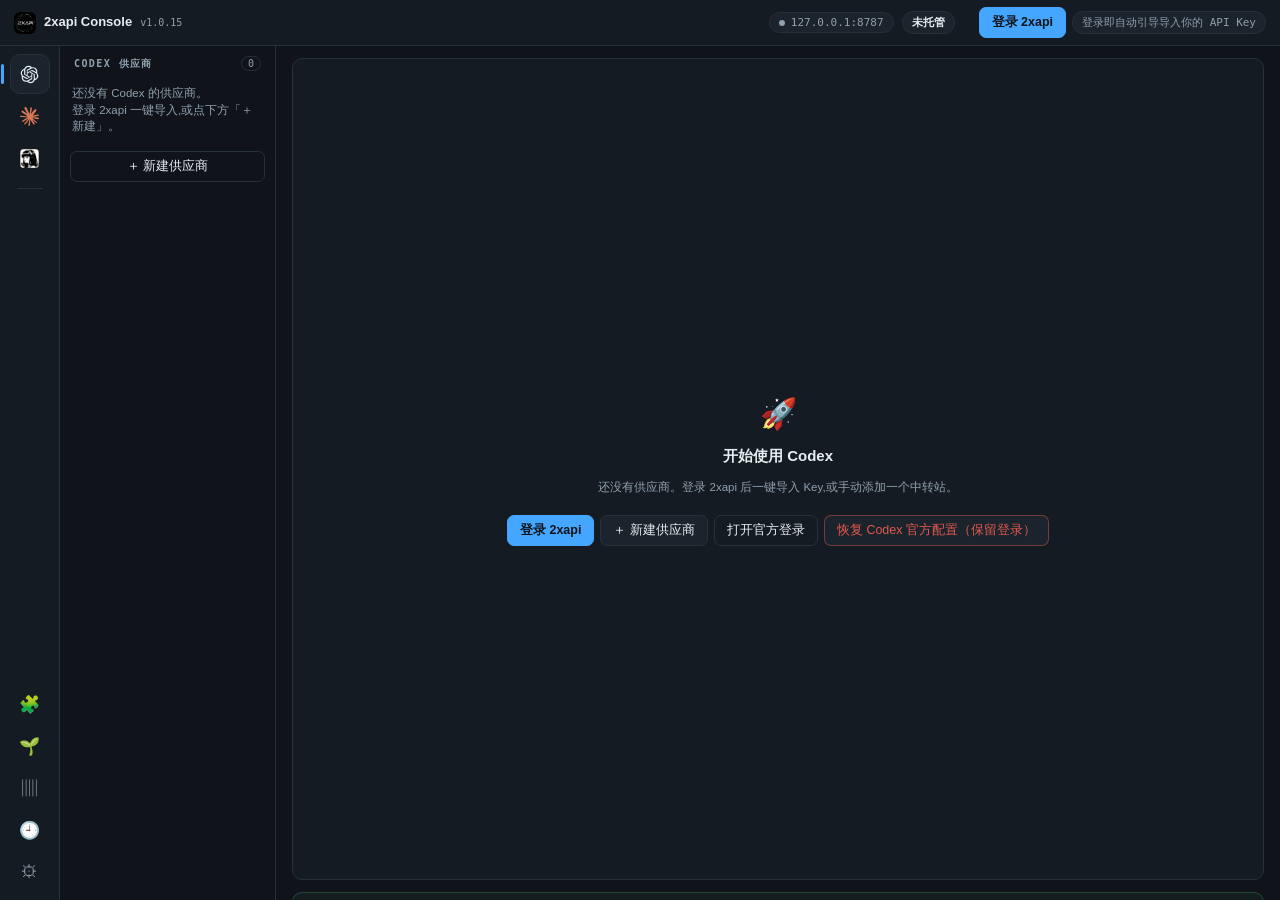
==== frontend/index.html @ 8c4c5c67 "feat: load the UI from Tauri assets; gateway serves CORS for cross-origin pages Desktop captcha rese" ====
<!doctype html>
<html lang="zh-CN">
<head>
<meta charset="UTF-8" />
<meta name="viewport" content="width=device-width, initial-scale=1.0" />
<meta http-equiv="Content-Security-Policy" content="default-src 'self'; connect-src 'self' http://localhost:8787 http://127.0.0.1:8787 https://turing.captcha.qcloud.com https://ca.turing.captcha.qcloud.com https://www.tycaptcha.com https://rce.tencentrio.com https://cloudcache.tencentcs.com; img-src 'self' data: blob: http://localhost:8787 http://127.0.0.1:8787 https://*.captcha.gtimg.com https://*.qcloud.com; style-src 'self' 'unsafe-inline'; script-src 'self' https://turing.captcha.qcloud.com https://ca.turing.captcha.qcloud.com https://turing.captcha.gtimg.com https://global.turing.captcha.gtimg.com https://cloudcache.tencentcs.com; frame-src https://turing.captcha.qcloud.com https://ca.turing.captcha.qcloud.com https://www.tycaptcha.com; object-src 'none'; base-uri 'none'; form-action 'self'" />
<title>2xapi Codex Console</title>
<link rel="icon" href="./favicon.svg" type="image/svg+xml" />
<link rel="stylesheet" href="./styles.css" />
</head>
<body>
<div id="app">
  <header class="topbar">
    <span class="brand-logo"><img src="brand-logo.svg" alt="2xapi"></span><span class="brand">2xapi Console</span><span class="app-version-badge" id="appVersionBadge">v1.0.15</span>
    <span class="spacer"></span>
    <span class="chip" id="gwChip"><span class="led"></span>gateway 127.0.0.1:8787</span>
    <span class="chip"><b id="hostChip">未托管</b></span>
    <span class="spacer" style="flex:0 0 8px"></span>
    <span id="topAuth"></span>
  </header>

  <div class="frame" id="frame">
    <!-- ① agent 图标导航(骨架:现在 Codex,未来 Claude/更多) -->
    <nav class="nav">
      <button class="nav-btn agent on" style="--ac:var(--c-gw)" data-a="agent" data-g="codex" title="Codex">
        <svg fill="#E8ECF4" fill-rule="evenodd" height="19" viewBox="0 0 24 24" width="19" xmlns="http://www.w3.org/2000/svg"><title>OpenAI</title><path d="M21.55 10.004a5.416 5.416 0 00-.478-4.501c-1.217-2.09-3.662-3.166-6.05-2.66A5.59 5.59 0 0010.831 1C8.39.995 6.224 2.546 5.473 4.838A5.553 5.553 0 001.76 7.496a5.487 5.487 0 00.691 6.5 5.416 5.416 0 00.477 4.502c1.217 2.09 3.662 3.165 6.05 2.66A5.586 5.586 0 0013.168 23c2.443.006 4.61-1.546 5.361-3.84a5.553 5.553 0 003.715-2.66 5.488 5.488 0 00-.693-6.497v.001zm-8.381 11.558a4.199 4.199 0 01-2.675-.954c.034-.018.093-.05.132-.074l4.44-2.53a.71.71 0 00.364-.623v-6.176l1.877 1.069c.02.01.033.029.036.05v5.115c-.003 2.274-1.87 4.118-4.174 4.123zM4.192 17.78a4.059 4.059 0 01-.498-2.763c.032.02.09.055.131.078l4.44 2.53c.225.13.504.13.73 0l5.42-3.088v2.138a.068.068 0 01-.027.057L9.9 19.288c-1.999 1.136-4.552.46-5.707-1.51h-.001zM3.023 8.216A4.15 4.15 0 015.198 6.41l-.002.151v5.06a.711.711 0 00.364.624l5.42 3.087-1.876 1.07a.067.067 0 01-.063.005l-4.489-2.559c-1.995-1.14-2.679-3.658-1.53-5.63h.001zm15.417 3.54l-5.42-3.088L14.896 7.6a.067.067 0 01.063-.006l4.489 2.557c1.998 1.14 2.683 3.662 1.529 5.633a4.163 4.163 0 01-2.174 1.807V12.38a.71.71 0 00-.363-.623zm1.867-2.773a6.04 6.04 0 00-.132-.078l-4.44-2.53a.731.731 0 00-.729 0l-5.42 3.088V7.325a.068.068 0 01.027-.057L14.1 4.713c2-1.137 4.555-.46 5.707 1.513.487.833.664 1.809.499 2.757h.001zm-11.741 3.81l-1.877-1.068a.065.065 0 01-.036-.051V6.559c.001-2.277 1.873-4.122 4.181-4.12.976 0 1.92.338 2.671.954-.034.018-.092.05-.131.073l-4.44 2.53a.71.71 0 00-.365.623l-.003 6.173v.002zm1.02-2.168L12 9.25l2.414 1.375v2.75L12 14.75l-2.415-1.375v-2.75z"></path></svg><span class="tip">Codex(桌面版/CLI)</span>
      </button>
      <button class="nav-btn agent" style="--ac:var(--c-claude)" data-a="agent" data-g="claude" title="Claude Code">
        <svg height="19" viewBox="0 0 24 24" width="19" xmlns="http://www.w3.org/2000/svg"><title>Claude</title><path d="M4.709 15.955l4.72-2.647.08-.23-.08-.128H9.2l-.79-.048-2.698-.073-2.339-.097-2.266-.122-.571-.121L0 11.784l.055-.352.48-.321.686.06 1.52.103 2.278.158 1.652.097 2.449.255h.389l.055-.157-.134-.098-.103-.097-2.358-1.596-2.552-1.688-1.336-.972-.724-.491-.364-.462-.158-1.008.656-.722.881.06.225.061.893.686 1.908 1.476 2.491 1.833.365.304.145-.103.019-.073-.164-.274-1.355-2.446-1.446-2.49-.644-1.032-.17-.619a2.97 2.97 0 01-.104-.729L6.283.134 6.696 0l.996.134.42.364.62 1.414 1.002 2.229 1.555 3.03.456.898.243.832.091.255h.158V9.01l.128-1.706.237-2.095.23-2.695.08-.76.376-.91.747-.492.584.28.48.685-.067.444-.286 1.851-.559 2.903-.364 1.942h.212l.243-.242.985-1.306 1.652-2.064.73-.82.85-.904.547-.431h1.033l.76 1.129-.34 1.166-1.064 1.347-.881 1.142-1.264 1.7-.79 1.36.073.11.188-.02 2.856-.606 1.543-.28 1.841-.315.833.388.091.395-.328.807-1.969.486-2.309.462-3.439.813-.042.03.049.061 1.549.146.662.036h1.622l3.02.225.79.522.474.638-.079.485-1.215.62-1.64-.389-3.829-.91-1.312-.329h-.182v.11l1.093 1.068 2.006 1.81 2.509 2.33.127.578-.322.455-.34-.049-2.205-1.657-.851-.747-1.926-1.62h-.128v.17l.444.649 2.345 3.521.122 1.08-.17.353-.608.213-.668-.122-1.374-1.925-1.415-2.167-1.143-1.943-.14.08-.674 7.254-.316.37-.729.28-.607-.461-.322-.747.322-1.476.389-1.924.315-1.53.286-1.9.17-.632-.012-.042-.14.018-1.434 1.967-2.18 2.945-1.726 1.845-.414.164-.717-.37.067-.662.401-.589 2.388-3.036 1.44-1.882.93-1.086-.006-.158h-.055L4.132 18.56l-1.13.146-.487-.456.061-.746.231-.243 1.908-1.312-.006.006z" fill="#D97757" fill-rule="nonzero"></path></svg><span class="tip">Claude Code(配置托管)</span>
      </button>
      <button class="nav-btn agent" style="--ac:var(--c-direct)" data-a="agent" data-g="hermes" title="Hermes">
        <img src="[data-uri]" width="19" height="19" style="display:block;border-radius:4px" alt="Hermes"><span class="tip">Hermes(叠加托管)</span>
      </button>
      <!-- 未实现的 agent 平台由 app.js 从 /api/desktop/agents 注册表动态注入「即将上线」占位(A 阶段,D3) -->
      <div class="nav-sep"></div>
      <div class="nav-foot">
        <button class="nav-btn" id="nv-plug" style="--ac:var(--c-plug)" data-a="view" data-v="plug"><span>🧩</span><span class="tip">插件与能力市场</span></button>
        <button class="nav-btn" id="nv-eco" style="--ac:var(--c-gw)" data-a="view" data-v="eco"><span>🌱</span><span class="tip">生态中心(MCP 管理)</span></button>
        <button class="nav-btn" id="nv-usage" style="--ac:var(--c-gw)" data-a="view" data-v="usage"><span>▥</span><span class="tip">使用统计</span></button>
        <button class="nav-btn" id="nv-history" style="--ac:var(--c-gw)" data-a="view" data-v="history"><span>🕘</span><span class="tip">历史会话</span></button>
        <button class="nav-btn" id="nv-settings" style="--ac:var(--c-gw)" data-a="settings-open"><span>⚙</span><span class="tip">设置(IP 管理 · 账号 · 通用…)</span></button>
      </div>
    </nav>

    <!-- ② 供应商栏(仅 Codex 的 dash 视图显示;history / Claude 收中栏) -->
    <div class="rail">
      <div class="rail-scroll no-bar" id="railList"></div>
    </div>

    <!-- ③ 主区 -->
    <main class="content no-bar" id="content"></main>
  </div>
</div>

<!-- 编辑供应商弹窗 -->
<!-- 预设供应商选择层 -->
<div class="mask" id="presetMask" style="display:none">
  <div class="box preset-box">
    <h3>新建供应商 · 从预设选择</h3>
    <input id="presetSearch" class="mono" placeholder="搜索厂商或端点…" autocomplete="off">
    <div class="preset-grid no-bar" id="presetGrid"></div>
    <div class="btn-row" style="justify-content:space-between;margin-top:10px">
      <button class="btn" data-a="preset-manual">手动填写(不用预设)</button>
      <button class="btn" data-a="preset-close">取消</button>
    </div>
  </div>
</div>

<div class="mask" id="editMask" style="display:none">
  <div class="box" id="editBox">
    <h3 id="editTitle">编辑供应商</h3>
    <div class="box-body no-bar">
      <div class="grid2">
        <div class="f" style="grid-column:1/-1"><label>名称 *</label><input id="eName"></div>
        <div class="f" style="grid-column:1/-1" id="eModeWrap"><label>接入模式</label><select id="eMode">
          <option value="mixed">保持官方登录 + 第三方混合 (Mixed)</option>
          <option value="pure_api">纯第三方 API (Pure API)</option>
        </select><div class="sub">Mixed 会保留 Codex 官方 OAuth/keyring，只把第三方请求交给本地网关；不会把中转 Key 写入 auth.json。</div></div>
        <div class="f" style="grid-column:1/-1"><label>上游地址 *</label><input class="mono" id="eUrl"></div>
        <div class="f" style="grid-column:1/-1"><label>api key · 留空不修改</label><input type="password" class="mono" id="eKey" placeholder="sk-..."></div>
        <div class="f"><label>默认模型 *</label><input class="mono" id="eModel" placeholder="点「拉取模型」后自动填入"></div>
        <div class="f"><label>协议</label><select id="eWire">
          <option value="auto">自动(探测上游)</option>
          <option value="responses">Responses</option>
          <option value="chat_completions">ChatCompletions</option>
          <option value="anthropic">Messages(Anthropic)</option>
        </select></div>
        <div class="f" style="grid-column:1/-1"><label>UA 伪装 · 上游反封锁(可选)</label><select id="eUa">
          <option value="">默认(网关)</option>
          <option value="Mozilla/5.0 (Macintosh; Intel Mac OS X 10_15_7) AppleWebKit/537.36 (KHTML, like Gecko) Chrome/126.0.0.0 Safari/537.36">浏览器 · Chrome macOS</option>
          <option value="curl/8.6.0">curl</option>
          <option value="PostmanRuntime/7.37.3">Postman</option>
          <option value="OpenAI/Python 1.35.0">OAI SDK (openai-python)</option>
        </select></div>
      </div>
      <section id="claudeDesktopRoutes" style="display:none;margin-top:12px">
        <div class="eyebrow">Claude Desktop 模型映射</div>
        <div class="sub" style="margin-top:4px">Claude Desktop 菜单只使用四个合法角色 ID；实际请求由本地网关映射到供应商模型。空档自动沿用 Sonnet（或第一个已填档）。</div>
        <table class="mtable claude-route-table">
          <thead><tr><th>模型角色</th><th>菜单显示名</th><th>实际请求模型</th><th>声明支持 1M</th></tr></thead>
          <tbody id="claudeDesktopRouteRows"></tbody>
        </table>
        <datalist id="claudeDesktopModelOptions"></datalist>
      </section>
      <table class="mtable"><thead><tr><th>模型名</th><th>上下文</th><th></th></tr></thead><tbody id="modelRows"></tbody></table>
      <div class="btn-row" style="margin-top:8px"><button class="btn ghost" data-a="mfetch">⤓ 拉取模型</button><button class="btn ghost" data-a="mrow-add">＋ 手动加一行</button></div>
      <details style="margin-top:8px"><summary class="eyebrow" style="cursor:pointer">高级(供应商独立代理 · 超时 · 备注)</summary><div style="margin-top:8px"><label>供应商独立代理（留空主机 = 直连）</label><div class="grid2" style="margin-top:6px"><div class="f"><label>协议</label><select id="eProxyScheme"><option value="http">HTTP</option><option value="https">HTTPS</option><option value="socks5">SOCKS5</option><option value="socks5h">SOCKS5H · 远程 DNS</option></select></div><div class="f"><label>主机</label><input class="mono" id="eProxyHost" placeholder="127.0.0.1"></div><div class="f"><label>端口</label><input class="mono" id="eProxyPort" type="number" min="1" max="65535" placeholder="8080"></div><div class="f"><label>用户名（可选）</label><input class="mono" id="eProxyUser" autocomplete="off"></div><div class="f"><label>密码（可选）</label><input class="mono" id="eProxyPass" type="password" autocomplete="new-password"></div></div><div class="sub">只影响该供应商的上游请求；带认证的旧代理重新编辑时请重填用户名/密码。</div></div><div class="grid2" style="margin-top:8px"><div class="f"><label>上游超时(秒)</label><input class="mono" id="eTimeout" type="number" min="5" max="3600" placeholder="默认 120"></div></div><div class="sub" style="margin-top:6px">协议默认自动(拉取模型时探测回写);上游兼容 Responses / ChatCompletions 时网关自动转换;Messages 供 Claude 供应商使用。</div></details>
    </div>
    <div class="btn-row" style="margin-top:10px"><button class="btn primary" data-a="edit-save">保存</button><button class="btn ghost" data-a="close-edit">取消</button></div>
  </div>
</div>

<!-- 一键导入 Key 向导(登录后自动弹 / 头像菜单进入) -->
<div class="mask" id="impMask" style="display:none" data-a="imp-close">
  <div class="box" style="width:460px">
    <h3 style="margin:0 0 4px">⇭ 一键导入 Key</h3>
    <div class="sub">勾选要导入的 Key,自动拉取模型、生成供应商,无需手动填写。</div>
    <div class="box-body no-bar" id="impBody"></div>
    <div class="btn-row" style="margin-top:10px"><button class="btn primary" id="impSubmit" data-a="imp-do">导入选中</button><button class="btn ghost" id="impCancel" data-a="imp-close">取消</button></div>
  </div>
</div>

<!-- 登录 2xapi 账号(邮箱/密码 + 记住我;站点开启验证码时弹出滑块) -->
<div class="mask" id="loginMask" style="display:none" data-a="login-close">
  <div class="box" style="width:360px">
    <h3 style="margin:0 0 4px">登录 2xapi 账号</h3>
    <div class="sub">登录后可一键导入你的 Key,自动生成供应商。</div>
    <div id="loginForm"></div>
    <!-- 腾讯云国际版验证码容器(TJNCaptcha-global.js 构造器首位必须是已挂载的 DOM;
         与官网 CaptchaChallenge 同规格:必须可见且有 302x60 尺寸,零高容器会立即回调失败) -->
    <div id="tcaptchaIntlBox" style="display:none;width:302px;min-height:60px;margin:8px auto 0"></div>
    <div class="btn-row" style="margin-top:10px"><button class="btn primary" id="loginSubmit" data-a="do-login">登录</button><button class="btn ghost" id="loginCancel" data-a="login-close">取消</button></div>
  </div>
</div>

<div id="toastRoot"></div>
<!-- 用量悬浮窗：默认由设置控制隐藏，桌面原生独立窗口接入前先提供同样的信息结构。 -->
<aside id="usageOverlay" class="usage-overlay" style="display:none" aria-label="今日用量悬浮窗"></aside>
<div class="confirm-mask" id="confirmMask" style="display:none">
  <div class="confirm-box">
    <div class="confirm-title" id="cfTitle"></div>
    <div class="confirm-msg" id="cfMsg"></div>
    <input id="cfInput" maxlength="40" autocomplete="off" style="display:none;width:100%;margin-top:10px">
    <div class="btn-row" style="margin:0">
      <button class="btn danger" id="cfYes" data-a="confirm-yes">确认</button>
      <button class="btn ghost" data-a="confirm-no">取消</button>
    </div>
  </div>
</div>

<script src="./api-client.js"></script>
<script src="./presets.js"></script>
<script src="./app.js"></script>
</body>
</html>
---- frontend/styles.css ----
/* ═══ 布局四原则 ═══
   1. html/body 100% + overflow hidden → 整窗锁死,无页面级滚动条
   2. #app = 100vh grid:auto/minmax(0,1fr)
   3. minmax(0,1fr)/min-height:0 → 滚动关进面板内部
   4. .no-bar 隐藏滚动条(能滚但看不见,macOS overlay 风格) */
html, body { margin: 0; height: 100%; overflow: hidden; }
html.usage-overlay-page, body.usage-overlay-page { background: transparent; }
/* 独立悬浮窗窗口：卡片铺满窗口，保证全窗口可命中鼠标事件(macOS 透明像素不接收事件;半透明效果用 opacity,不用半透明背景色) */
html.usage-overlay-page main.usage-overlay { position:fixed; top:0; left:0; width:100%; height:100%; margin:0; box-sizing:border-box; border:1px solid rgba(152,170,205,.32); border-radius:12px; background:#141a24; box-shadow:0 14px 36px rgba(0,0,0,.38); }
html.usage-overlay-page .usage-overlay-head, html.usage-overlay-page .usage-overlay-foot { background:#1b2230; border-radius:8px; padding:0 6px; }
html.usage-overlay-page .usage-overlay-close, html.usage-overlay-page .usage-overlay-foot button { background:#283046; border-radius:5px; }

:root {
  --ink: #10141A; --panel: #151B22; --raised: #1B232C; --hair: #26313C;
  --text: #E8EDF2; --muted: #8FA0AE;
  --mono: ui-monospace, "SF Mono", "JetBrains Mono", Menlo, Consolas, monospace;
  --sans: -apple-system, "PingFang SC", "MiSans", "Noto Sans SC", sans-serif;
  --c-gw: #45A6FF; --c-direct: #E5A13B; --c-accel: #9B7BF5; --c-official: #4CB782;
  --c-claude: #D97757; --c-err: #E2584E; --c-plug: #9B7BF5;
  --nav-w: 60px; --rail-w: 216px;
}
* { box-sizing: border-box; }
body { background: var(--ink); color: var(--text); font: 13px/1.45 var(--sans); }
button { font-family: inherit; }

#app { height: 100vh; display: grid; grid-template-rows: auto minmax(0, 1fr); }

/* ═══ 三栏框架:图标导航 60px + 供应商栏(可收) + 主区 ═══ */
.frame { display: grid; grid-template-columns: var(--nav-w) var(--rail-w) minmax(0, 1fr); min-height: 0; }
.frame.no-rail { grid-template-columns: var(--nav-w) minmax(0, 1fr); }
.frame.no-rail .rail { display: none; }

/* ── 图标导航栏(签名元素:agent 骨架)── */
.nav { background: var(--panel); border-right: 1px solid var(--hair); display: flex; flex-direction: column; align-items: center; padding: 8px 0; gap: 2px; }
.nav .logo { width: 34px; height: 34px; border-radius: 10px; background: var(--c-gw); color: #0E1319; display: flex; align-items: center; justify-content: center; font: 700 13px var(--mono); margin-bottom: 10px; flex: none; }
.nav-sep { width: 26px; height: 1px; background: var(--hair); margin: 8px 0; flex: none; }
.nav-btn { position: relative; width: 40px; height: 40px; border-radius: 10px; border: 1px solid transparent; background: transparent; color: var(--muted); cursor: pointer; display: flex; align-items: center; justify-content: center; font-size: 17px; flex: none; }
.nav-btn:hover { background: var(--raised); color: var(--text); }
.nav-btn.on { background: var(--raised); border-color: var(--hair); color: var(--text); }
.nav-btn.on::before { content: ""; position: absolute; left: -10px; top: 9px; bottom: 9px; width: 3px; border-radius: 2px; background: var(--ac); }
.nav-btn.agent.on { color: var(--ac); }
.nav-btn:disabled { opacity: .38; cursor: not-allowed; }
.nav-btn .soon { position: absolute; bottom: 2px; right: 3px; font: 8px var(--mono); color: var(--muted); background: var(--ink); border-radius: 4px; padding: 0 3px; }
/* tooltip:悬停右侧浮出 */
.nav-btn .tip { position: absolute; left: 48px; top: 50%; transform: translateY(-50%); background: var(--raised); border: 1px solid var(--hair); color: var(--text); font-size: 11px; padding: 3px 8px; border-radius: 6px; white-space: nowrap; opacity: 0; pointer-events: none; transition: opacity .12s; z-index: 40; }
.nav-btn:hover .tip { opacity: 1; }
.nav-foot { margin-top: auto; display: flex; flex-direction: column; align-items: center; gap: 2px; }

/* ── 供应商栏 ── */
.rail { border-right: 1px solid var(--hair); display: flex; flex-direction: column; min-height: 0; background: var(--ink); }
.rail-scroll { overflow-y: auto; min-height: 0; padding: 10px 10px 4px; }
.rail-head { display: flex; align-items: center; justify-content: space-between; padding: 0 4px; margin-bottom: 6px; }
.rail-search { width: 100%; padding: 5px 9px; background: var(--raised); border: 1px solid var(--hair); border-radius: 7px; color: var(--text); font-size: 11.5px; margin-bottom: 6px; }
.rail-search:focus { outline: none; border-color: var(--c-gw); }
.content { overflow-y: auto; min-height: 0; padding: 12px 16px 20px; }

/* 设置主页面:与工作区同层展示,不再使用全屏弹窗 */
.settings-page { min-height:100%; display:flex; flex-direction:column; gap:14px; }
.settings-page-head { display:flex; align-items:flex-start; justify-content:space-between; gap:16px; padding:2px 2px 0; }
.settings-page-head h1 { margin:2px 0 3px; font-size:20px; }
.settings-layout { display:grid; grid-template-columns:180px minmax(0,1fr); gap:12px; min-height:0; flex:1; }
.settings-nav { align-self:start; padding:8px; background:var(--panel); border:1px solid var(--hair); border-radius:10px; }
.settings-body { min-width:0; overflow-y:auto; padding:0 2px 20px 0; }
.usage-page { min-height:100%; display:flex; flex-direction:column; gap:14px; }
.usage-page-body { min-width:0; }

.no-bar { scrollbar-width: none; -ms-overflow-style: none; }
.no-bar::-webkit-scrollbar { width: 0; height: 0; display: none; }
.show-bar::-webkit-scrollbar { width: 8px; }
.show-bar::-webkit-scrollbar-track { background: transparent; }
.show-bar::-webkit-scrollbar-thumb { background: var(--hair); border-radius: 4px; }

/* ── 顶栏 ── */
.topbar { display: flex; align-items: center; gap: 8px; padding: 7px 14px; background: var(--panel); border-bottom: 1px solid var(--hair); }
.brand { font-weight: 600; font-size: 13px; }
.app-version-badge { color:var(--muted); font:10px var(--mono); white-space:nowrap; }
.topbar .brand-logo { width: 22px; height: 22px; border-radius: 6px; overflow: hidden; flex: none; display: flex; align-items: center; justify-content: center; }
.topbar .brand-logo img { width: 100%; height: 100%; object-fit: cover; display: block; }
.spacer { flex: 1; }
.chip { display: inline-flex; align-items: center; gap: 6px; padding: 3px 9px; border: 1px solid var(--hair); border-radius: 999px; background: var(--raised); font: 11px var(--mono); color: var(--muted); }
.chip .led { width: 6px; height: 6px; border-radius: 50%; background: var(--c-official); }
.chip .led.off { background: var(--muted); }
.chip b { color: var(--text); }
#hostChip.claude { color: var(--c-claude); }

/* ── 按钮/通用 ── */
.btn { padding: 6px 12px; border-radius: 7px; border: 1px solid var(--hair); background: var(--raised); color: var(--text); cursor: pointer; font-size: 12.5px; }
.btn:hover { border-color: var(--c-gw); }
.btn.primary { background: var(--c-gw); border-color: var(--c-gw); color: #0E1319; font-weight: 600; }
.btn.ghost { background: transparent; }
.btn.danger { color: var(--c-err); border-color: rgba(226,88,78,.45); }
.btn.sm { padding: 3px 8px; font-size: 11px; }
.btn:disabled { opacity: .45; cursor: not-allowed; }
.eyebrow { font: 600 10px var(--mono); letter-spacing: .14em; text-transform: uppercase; color: var(--muted); }
.line-row { display: flex; align-items: center; gap: 8px; width: 100%; padding: 7px 8px; border-radius: 8px; border: 1px solid transparent; background: transparent; cursor: pointer; text-align: left; color: var(--text); }
.line-row:hover { background: var(--panel); }
.line-row.sel { background: var(--panel); border-color: var(--lc); }
.line-chip { flex: none; width: 20px; height: 20px; border-radius: 6px; background: var(--lc); color: #0E1319; display: flex; align-items: center; justify-content: center; font: 700 10px var(--mono); }
.line-row .nm { flex: 1; font-size: 12.5px; font-weight: 500; white-space: nowrap; overflow: hidden; text-overflow: ellipsis; }
.tag { flex: none; font: 10px var(--mono); padding: 1px 6px; border-radius: 999px; border: 1px solid var(--hair); color: var(--muted); }
.tag.on { border-color: var(--c-official); color: var(--c-official); }
/* 行内编辑小按钮:悬停显示,点选行=切换供应商,点 ✎=编辑 */
.mini-op { display: none; flex: none; width: 20px; height: 20px; border-radius: 6px; align-items: center; justify-content: center; font-size: 11px; color: var(--muted); background: var(--raised); border: 1px solid var(--hair); }
.line-row:hover .mini-op { display: inline-flex; }
.mini-op:hover { color: var(--text); border-color: var(--c-gw); }
.card { background: var(--panel); border: 1px solid var(--hair); border-radius: 10px; padding: 12px 14px; margin-bottom: 10px; }
.card h2 { margin: 0; font-size: 13.5px; }
.sub { color: var(--muted); font-size: 11.5px; margin-top: 2px; }
.sub b { color: var(--text); }

/* 通路图 */
.route { display: flex; align-items: flex-start; padding: 2px 0 0; margin: 8px 0 2px; }
.st { display: flex; flex-direction: column; align-items: center; gap: 5px; width: 78px; flex: none; }
.st .dot { width: 9px; height: 9px; border-radius: 50%; border: 3px solid var(--lc, var(--muted)); background: var(--ink); }
.st .lb { font-size: 10.5px; text-align: center; line-height: 1.25; }
.st .lb b { display: block; font-size: 11.5px; }
.st .lb span { font: 9.5px var(--mono); color: var(--muted); }
.lk { flex: 1; min-width: 16px; height: 2px; margin-top: 7px; background: var(--hair); border-radius: 1px; position: relative; overflow: hidden; --lc: var(--c-gw); }
.lk.live::after { content: ""; position: absolute; inset: 0; background: repeating-linear-gradient(90deg, transparent 0 6px, var(--lc) 6px 12px); animation: flow .9s linear infinite; }
@keyframes flow { to { transform: translateX(12px); } }
@media (prefers-reduced-motion: reduce) { .lk.live::after { animation: none; } }
.route-mode { margin-top: 6px; font: 10.5px var(--mono); color: var(--muted); }
.route-mode .k { color: var(--c-gw); }

.grid2 { display: grid; grid-template-columns: 1fr 1fr; gap: 8px; margin-top: 10px; }
.f { display: flex; flex-direction: column; gap: 4px; min-width: 0; }
.f label { font: 600 9.5px var(--mono); letter-spacing: .1em; text-transform: uppercase; color: var(--muted); }
.f select, .f input { padding: 6px 9px; background: var(--raised); border: 1px solid var(--hair); border-radius: 7px; color: var(--text); font-size: 12px; }
.f input.mono { font-family: var(--mono); font-size: 11.5px; }
.seg { display: flex; gap: 3px; background: var(--raised); border: 1px solid var(--hair); border-radius: 8px; padding: 2px; }
.seg button { flex: 1; padding: 5px 6px; border: 0; border-radius: 6px; background: transparent; color: var(--muted); cursor: pointer; font-size: 11.5px; }
.seg button[aria-pressed="true"] { background: var(--panel); color: var(--text); box-shadow: inset 0 0 0 1px var(--hair), inset 0 -2px 0 var(--lc); }
.seg button small { display: block; font-size: 9px; color: var(--muted); }
.seg button:disabled { opacity: .45; cursor: not-allowed; }
.btn-row { display: flex; gap: 6px; flex-wrap: wrap; align-items: center; margin-top: 10px; }
.detect { display: flex; align-items: center; gap: 6px; margin-top: 8px; }
.kv { display: grid; grid-template-columns: repeat(4, minmax(0,1fr)); gap: 6px 14px; margin-top: 8px; }
.kv .k { font: 600 9.5px var(--mono); letter-spacing: .08em; text-transform: uppercase; color: var(--muted); }
.kv .v { font-size: 12px; margin-top: 1px; white-space: nowrap; overflow: hidden; text-overflow: ellipsis; }
.kv .v.mono { font: 11.5px var(--mono); }

/* 测试连接 steps */
.steps { display: flex; flex-direction: column; gap: 6px; margin-top: 10px; }
.step { display: flex; align-items: center; gap: 8px; padding: 7px 10px; background: var(--raised); border: 1px solid var(--hair); border-left: 3px solid var(--c-official); border-radius: 8px; font-size: 12px; }
.step.bad { border-left-color: var(--c-err); }
.step .meta { margin-left: auto; font: 10.5px var(--mono); color: var(--muted); }

/* 历史会话视图 */
.hist-row { display: flex; align-items: center; gap: 10px; padding: 9px 12px; background: var(--panel); border: 1px solid var(--hair); border-radius: 9px; margin-bottom: 7px; }
.hist-row b { font: 600 12px var(--mono); }
.hist-row .meta { flex: 1; font-size: 11.5px; color: var(--muted); white-space: nowrap; overflow: hidden; text-overflow: ellipsis; }

/* Codex++ 风格会话管理 */
.session-page { display:flex; flex-direction:column; gap:12px; padding-bottom:20px; }
.session-heading { display:flex; align-items:center; justify-content:space-between; gap:12px; }
.session-heading h1 { margin:0 0 3px; font-size:18px; }
.session-stats { display:grid; grid-template-columns:repeat(3,minmax(0,1fr)) minmax(260px,2fr); gap:8px; }
.session-stats > div { background:var(--panel); border:1px solid var(--hair); border-radius:10px; padding:11px 13px; min-width:0; }
.session-stats span { display:block; color:var(--muted); font-size:10.5px; }
.session-stats b { display:block; margin-top:3px; font-size:14px; }
.session-stats .mono { overflow:hidden; text-overflow:ellipsis; white-space:nowrap; font-size:10.5px; }
.session-control { display:flex; align-items:flex-end; justify-content:space-between; gap:14px; }
.session-control .f { flex:1; margin:0; }
.session-control select { width:100%; background:var(--raised); border:1px solid var(--hair); border-radius:8px; color:var(--text); padding:8px 10px; }
.session-progress-head,.session-list-head { display:flex; align-items:center; justify-content:space-between; gap:12px; }
.session-progress-track { height:8px; margin:12px 0 8px; overflow:hidden; border-radius:999px; background:var(--raised); }
.session-progress-bar { display:block; height:100%; border-radius:inherit; background:var(--c-gw); transition:width .25s ease; }
.session-progress-bar.done { background:var(--c-official); }
.session-progress-bar.error { background:var(--c-err); }
.session-warning { padding:10px 12px; border:1px solid rgba(231,177,74,.35); border-radius:9px; background:rgba(231,177,74,.07); color:#EBC979; font-size:11.5px; }
.session-autofix { display:grid; grid-template-columns:1fr auto; align-items:center; gap:4px 16px; }
.session-autofix label { font-size:12.5px; font-weight:600; }
.session-autofix .sub { grid-column:1; }
.session-autofix .btn { grid-column:2; grid-row:1 / span 2; }
.session-toolbar,.session-pager { display:flex; align-items:center; gap:7px; flex-wrap:wrap; }
.session-toolbar { margin:10px 0; }
.session-pager { justify-content:center; margin-top:10px; color:var(--muted); font-size:11.5px; }
.session-select-count { font:11px var(--mono); color:var(--muted); }
.session-rows { display:flex; flex-direction:column; gap:7px; }
.session-row { display:grid; grid-template-columns:minmax(0,1fr) auto auto; gap:10px; align-items:center; background:var(--panel); border:1px solid var(--hair); border-radius:9px; padding:9px 11px; }
.session-row.selected { border-color:var(--c-gw); background:rgba(61,126,255,.07); }
.session-row:has(.session-check) { grid-template-columns:auto minmax(0,1fr) auto auto; }
.session-check input { accent-color:var(--c-gw); }
.session-row-main { min-width:0; }
.session-row-main b { display:block; font:600 12px var(--mono); white-space:nowrap; overflow:hidden; text-overflow:ellipsis; }
.session-meta { display:block; margin-top:2px; color:var(--muted); font-size:10.5px; white-space:nowrap; overflow:hidden; text-overflow:ellipsis; }
.session-row-tags,.session-row-actions { display:flex; align-items:center; gap:5px; white-space:nowrap; }
.tag.danger { color:#FFBAB4; border-color:rgba(226,88,78,.5); }
.session-empty { min-height:180px; display:flex; flex-direction:column; align-items:center; justify-content:center; text-align:center; gap:8px; }
.session-empty-icon { font-size:30px; }
.session-error { color:#FFBAB4 !important; }
.toast.error,.toast.err { border-color:rgba(226,88,78,.5); color:#FFBAB4; }
@media (max-width:760px) {
  .session-stats { grid-template-columns:repeat(2,minmax(0,1fr)); }
  .session-stats .wide { grid-column:1 / -1; }
  .session-control { align-items:stretch; flex-direction:column; }
  .session-autofix { grid-template-columns:1fr; }
  .session-autofix .sub,.session-autofix .btn { grid-column:1; grid-row:auto; }
  .session-row,.session-row:has(.session-check) { grid-template-columns:auto minmax(0,1fr); }
  .session-row:not(:has(.session-check)) { grid-template-columns:minmax(0,1fr); }
  .session-row-tags,.session-row-actions { grid-column:2; justify-content:flex-start; }
  .session-row:not(:has(.session-check)) .session-row-tags,.session-row:not(:has(.session-check)) .session-row-actions { grid-column:1; }
}

/* 顶栏头像下拉菜单(行业标准账号菜单) */
.userbox { position: relative; }
.avatar { width: 28px; height: 28px; border-radius: 50%; border: 1px solid var(--hair); background: linear-gradient(135deg, var(--c-gw), var(--c-accel)); color: #0E1319; font: 700 12px var(--mono); cursor: pointer; }
.avatar:hover { border-color: var(--c-gw); }
.user-menu { position: absolute; right: 0; top: 36px; width: 248px; background: var(--panel); border: 1px solid var(--hair); border-radius: 12px; padding: 6px; z-index: 80; box-shadow: 0 12px 32px rgba(0,0,0,.5); }
.um-head { display: flex; gap: 10px; align-items: center; padding: 10px 10px 12px; border-bottom: 1px solid var(--hair); margin-bottom: 6px; }
.um-ava { width: 36px; height: 36px; border-radius: 50%; background: linear-gradient(135deg, var(--c-gw), var(--c-accel)); color: #0E1319; display: flex; align-items: center; justify-content: center; font: 700 14px var(--mono); flex: none; }
.um-mail { font-size: 12.5px; font-weight: 600; }
.um-bal { font: 11px var(--mono); color: var(--muted); margin-top: 2px; }
.um-item { display: block; width: 100%; text-align: left; padding: 8px 10px; border: 0; background: transparent; color: var(--text); font-size: 12.5px; border-radius: 8px; cursor: pointer; }
.um-item:hover { background: var(--raised); }
.um-item .um-sub { display: block; font-size: 10.5px; color: var(--muted); margin-top: 1px; }
.primary-item { color: var(--c-gw); font-weight: 600; }
.primary-item:hover { background: rgba(69,166,255,.12); }
.um-sep { height: 1px; background: var(--hair); margin: 6px 4px; }
.um-logout { color: var(--muted); }

/* 设置弹窗左侧分区标签 */
.set-tab { display: block; width: 100%; text-align: left; padding: 8px 12px; border: 0; background: transparent; color: var(--muted); font-size: 12.5px; cursor: pointer; border-radius: 8px; }
.set-tab:hover { background: var(--raised); color: var(--text); }
.set-tab.on { background: var(--raised); color: var(--text); font-weight: 600; box-shadow: inset 2px 0 0 var(--c-gw); }

/* ── 可选用量悬浮窗 ── */
.usage-overlay { position:fixed; right:18px; bottom:18px; z-index:55; width:278px; padding:12px; border:1px solid rgba(152,170,205,.32); border-radius:10px; background:rgba(19,25,36,.92); box-shadow:0 14px 36px rgba(0,0,0,.38); backdrop-filter:blur(14px); color:var(--text); }
.usage-overlay.opaque-on-hover:hover { opacity:1 !important; }
.usage-overlay-head { display:flex; align-items:center; gap:7px; min-width:0; }
.usage-overlay-head b { flex:1; overflow:hidden; text-overflow:ellipsis; white-space:nowrap; font-size:12px; }
.usage-overlay-status { width:7px; height:7px; border-radius:50%; background:var(--c-official); flex:none; }
.usage-overlay-status.idle { background:var(--muted); }
.usage-overlay-icon { width:25px; height:25px; border:1px solid var(--hair); border-radius:6px; background:rgba(255,255,255,.04); color:var(--muted); cursor:pointer; font-size:13px; line-height:1; }
.usage-overlay-icon:hover { color:var(--text); border-color:var(--c-gw); }
.usage-overlay-main { display:flex; align-items:flex-end; justify-content:space-between; gap:10px; margin:12px 0 9px; }
.usage-overlay-main strong { display:block; font:700 23px var(--mono); letter-spacing:0; }
.usage-overlay-main span,.usage-overlay-meta { color:var(--muted); font-size:10.5px; }
.usage-overlay-grid { display:grid; grid-template-columns:repeat(3,minmax(0,1fr)); gap:6px; }
.usage-overlay-grid div { padding:7px; border:1px solid rgba(152,170,205,.16); border-radius:7px; background:rgba(255,255,255,.035); min-width:0; }
.usage-overlay-grid span { display:block; color:var(--muted); font-size:9.5px; }
.usage-overlay-grid b { display:block; margin-top:2px; overflow:hidden; text-overflow:ellipsis; white-space:nowrap; font:600 11px var(--mono); }
.usage-overlay-foot { display:flex; align-items:center; justify-content:space-between; gap:8px; margin-top:10px; }
.usage-overlay-link { padding:0; border:0; background:transparent; color:var(--c-gw); font-size:11px; cursor:pointer; }
.usage-overlay-link:hover { text-decoration:underline; }
.usage-overlay.compact { width:176px; padding:9px 10px; }
.usage-overlay.compact .usage-overlay-main { margin:7px 0 0; }
.usage-overlay.compact .usage-overlay-main strong { font-size:17px; }
.usage-overlay.compact .usage-overlay-grid,.usage-overlay.compact .usage-overlay-foot { display:none; }
.overlay-range { display:flex; align-items:center; gap:8px; min-width:150px; }
.overlay-range input { width:110px; accent-color:var(--c-gw); }
.overlay-range output { width:38px; text-align:right; font:11px var(--mono); color:var(--text); }
.overlay-checks { display:flex; flex-wrap:wrap; justify-content:flex-end; gap:5px 10px; max-width:250px; font-size:11px; }
.overlay-checks label { white-space:nowrap; }
.overlay-checks input { accent-color:var(--c-gw); }
.overlay-select { min-width:82px; padding:5px 8px; background:var(--raised); border:1px solid var(--hair); border-radius:7px; color:var(--text); font-size:11.5px; }
@media (max-width:640px) { .usage-overlay { right:10px; bottom:10px; width:min(278px,calc(100vw - 20px)); } }

/* ── 用量统计页 ── */
.usage-stats-toolbar { display:flex; align-items:center; justify-content:space-between; gap:8px; flex-wrap:wrap; margin:10px 0 12px; }
.usage-stats-toolbar > .overlay-select { flex:1 1 180px; min-width:0; max-width:250px; }
.usage-stats-toolbar .btn-row { margin-top:0; }
.usage-stats-metrics { display:grid; grid-template-columns:repeat(3,minmax(0,1fr)); gap:8px; margin:12px 0; }
.usage-stats-metrics > div { min-width:0; padding:10px 11px; background:var(--raised); border:1px solid var(--hair); border-radius:8px; }
.usage-stats-metrics span { display:block; overflow:hidden; text-overflow:ellipsis; white-space:nowrap; color:var(--muted); font-size:10.5px; }
.usage-stats-metrics b { display:block; margin-top:4px; overflow:hidden; text-overflow:ellipsis; white-space:nowrap; color:var(--text); font:600 14px var(--mono); }
.usage-section { min-width:0; margin-top:10px; padding:12px 13px; background:var(--panel); border:1px solid var(--hair); border-radius:10px; }
.usage-section-title { display:flex; align-items:baseline; justify-content:space-between; gap:8px; min-width:0; padding-bottom:8px; border-bottom:1px solid var(--hair); }
.usage-section-title b { min-width:0; overflow:hidden; text-overflow:ellipsis; white-space:nowrap; font-size:12px; }
.usage-section-title span { flex:none; color:var(--muted); font:10.5px var(--mono); }
.usage-empty { display:flex; align-items:center; justify-content:center; min-height:72px; padding:12px 8px; color:var(--muted); font-size:11.5px; text-align:center; }
.usage-history-chart { display:grid; grid-template-columns:repeat(auto-fit,minmax(20px,1fr)); align-items:end; gap:6px; min-height:128px; padding:14px 2px 0; }
.usage-history-col { display:grid; grid-template-rows:minmax(0,1fr) auto; align-items:end; min-width:0; height:114px; }
.usage-history-bar { justify-self:center; width:min(26px,100%); min-height:3px; max-height:100%; border-radius:5px 5px 2px 2px; background:var(--c-gw); transition:height .2s ease; }
.usage-history-col span { display:block; margin-top:6px; overflow:hidden; color:var(--muted); font:9px var(--mono); text-align:center; text-overflow:ellipsis; white-space:nowrap; }
.usage-heatmap { padding-top:12px; }
.usage-heatmap .heat-head, .usage-model-trend .heat-head { display:flex; align-items:center; justify-content:space-between; gap:8px; margin-bottom:8px; color:var(--muted); font-size:10.5px; }
.usage-heatmap .heat-scale { display:inline-flex; align-items:center; gap:3px; }
.usage-heatmap .heat-row { display:grid; grid-template-columns:repeat(7,1fr); gap:4px; margin-bottom:4px; }
.usage-heatmap .cell { display:block; aspect-ratio:1; border-radius:3px; background:#20283a; }
.usage-heatmap .cell.l1 { background:#c9def5; }
.usage-heatmap .cell.l2 { background:#86b9ed; }
.usage-heatmap .cell.l3 { background:#4b96e3; }
.usage-heatmap .cell.l4 { background:#237fe1; }
.usage-model-trend { margin-top:6px; }
.usage-model-trend .legend-row { display:flex; flex-wrap:wrap; gap:4px 14px; margin-bottom:6px; color:#7c8997; font-size:10.5px; }
.usage-model-trend .legend { display:inline-flex; align-items:center; gap:5px; white-space:nowrap; }
.usage-model-trend .legend i { width:8px; height:8px; border-radius:50%; }
.usage-model-trend svg { width:100%; height:200px; display:block; }
.usage-model-trend svg .g { stroke:rgba(152,170,205,.14); stroke-width:1; }
.usage-model-trend svg .t { fill:#7c8997; font:9.5px var(--mono); }
.usage-cache-note-tip { color:var(--muted); font-size:9.5px; }
.usage-model-list { display:flex; flex-direction:column; gap:10px; padding-top:10px; }
.usage-model-row { min-width:0; }
.usage-model-head { display:flex; align-items:baseline; justify-content:space-between; gap:8px; min-width:0; }
.usage-model-head b { min-width:0; overflow:hidden; text-overflow:ellipsis; white-space:nowrap; font:600 11.5px var(--mono); }
.usage-model-head span { flex:none; color:var(--muted); font:10px var(--mono); white-space:nowrap; }
.usage-model-track { height:6px; margin-top:5px; overflow:hidden; border:1px solid rgba(152,170,205,.16); border-radius:999px; background:var(--raised); }
.usage-model-track i { display:block; height:100%; min-width:2px; border-radius:inherit; background:var(--c-gw); transition:width .2s ease; }
.usage-model-meta { margin-top:4px; overflow-wrap:anywhere; color:var(--muted); font:10px/1.4 var(--mono); }
.usage-cache-value { margin:16px 0 8px; color:var(--c-gw); font:700 28px var(--mono); letter-spacing:0; }
.usage-cache-note { color:var(--muted); font:10.5px/1.55 var(--mono); overflow-wrap:anywhere; }
.usage-two-col { display:grid; grid-template-columns:minmax(0,1.25fr) minmax(0,.75fr); gap:10px; margin-top:10px; align-items:stretch; }
.usage-two-col > .usage-section { margin-top:0; }
.usage-overlay-settings { overflow:hidden; }
.usage-overlay-settings-head { display:flex; align-items:flex-start; justify-content:space-between; gap:12px; flex-wrap:wrap; }
.usage-overlay-settings-head > div:first-child { min-width:0; }
.usage-overlay-actions { display:flex; align-items:center; justify-content:flex-end; gap:8px; flex-wrap:wrap; }
.usage-overlay-settings .sub { line-height:1.5; }
.usage-overlay-settings .overlay-range { max-width:100%; }
.usage-overlay-settings .overlay-checks { max-width:280px; }
.usage-overlay-settings .btn-row { margin-top:12px; }

@media (max-width:640px) {
  .usage-stats-toolbar { align-items:stretch; }
  .usage-stats-toolbar > .overlay-select { flex-basis:100%; width:100%; max-width:none; }
  .usage-stats-toolbar .btn-row { width:100%; }
  .usage-stats-toolbar .btn-row .btn { flex:1 1 auto; }
  .usage-stats-metrics { grid-template-columns:repeat(2,minmax(0,1fr)); gap:7px; }
  .usage-stats-metrics > div { padding:9px; }
  .usage-two-col { grid-template-columns:minmax(0,1fr); }
  .usage-history-chart { grid-template-columns:repeat(auto-fit,minmax(18px,1fr)); gap:4px; }
  .usage-history-col { height:108px; }
  .usage-overlay-settings > div:not(:first-child):not(.btn-row) { align-items:flex-start !important; flex-wrap:wrap; }
  .usage-overlay-settings > div:not(:first-child):not(.btn-row) > div:last-child { flex:1 1 100% !important; margin-top:3px; }
  .usage-overlay-settings .overlay-checks { justify-content:flex-start; max-width:none; }
}

@media (max-width:760px) {
  .settings-page-head { align-items:stretch; flex-direction:column; gap:8px; }
  .settings-page-head .btn { align-self:flex-start; }
  .settings-layout { grid-template-columns:minmax(0,1fr); gap:8px; }
  .settings-nav { display:flex; gap:2px; overflow-x:auto; padding:6px; }
  .settings-nav .set-tab { width:auto; flex:0 0 auto; padding:6px 9px; white-space:nowrap; }
  .settings-body { padding-right:0; }
}

/* 弹窗 */
.mask { position: fixed; inset: 0; background: rgba(6,9,12,.6); display: flex; align-items: center; justify-content: center; z-index: 60; }
.login-status { display:flex; align-items:center; gap:7px; margin:0 0 7px; color:var(--muted); font-size:11.5px; }
.login-spinner { width:11px; height:11px; border:2px solid var(--hair); border-top-color:var(--c-gw); border-radius:50%; animation:login-spin .7s linear infinite; flex:none; }
@keyframes login-spin { to { transform:rotate(360deg); } }
@media (prefers-reduced-motion: reduce) { .login-spinner { animation:none; } }
.usage-overlay { box-sizing:border-box; width:100vw; min-height:100vh; padding:16px 18px; color:#f4f7fb; background:rgba(20,25,32,.88); border:1px solid rgba(255,255,255,.14); border-radius:14px; font-family:var(--sans); user-select:none; }
.usage-overlay-head,.usage-overlay-foot { display:flex; align-items:center; justify-content:space-between; gap:8px; color:#b8c0cb; font-size:12px; }
.usage-overlay-head { cursor:grab; touch-action:none; -webkit-app-region:drag; app-region:drag; }
.usage-overlay-head b { flex:none; }
.usage-overlay-version { color:#7f8996; font:9px var(--mono); }
.usage-overlay-drag { flex:1; min-width:24px; height:24px; cursor:inherit; }
.usage-overlay-close,.usage-overlay-foot button { border:0; background:transparent; color:#b8c0cb; cursor:pointer; font-size:18px; line-height:1; padding:0 3px; -webkit-app-region:no-drag; app-region:no-drag; }
.usage-overlay-value { margin:16px 0 6px; font:700 25px var(--mono); letter-spacing:0; }
.usage-overlay-meta { color:#9ca7b4; font-size:11px; white-space:nowrap; overflow:hidden; text-overflow:ellipsis; }
.usage-overlay-foot { margin-top:18px; font-size:10.5px; }
.box { background: var(--panel); border: 1px solid var(--hair); border-radius: 12px; padding: 14px; width: 520px; max-width: 92vw; max-height: 78vh; display: flex; flex-direction: column; }
.box h3 { margin: 0 0 8px; font-size: 14px; }
.box-body { overflow-y: auto; min-height: 0; }
.mtable { width: 100%; border-collapse: collapse; font-size: 11.5px; margin-top: 8px; }
.mtable th { font: 600 9.5px var(--mono); color: var(--muted); text-align: left; padding: 4px; }
.mtable td { border-top: 1px solid var(--hair); padding: 4px; }
.mtable input { width: 100%; padding: 4px 6px; background: var(--raised); border: 1px solid var(--hair); border-radius: 5px; color: var(--text); font: 11px var(--mono); }
.mtable input[type="checkbox"] { width: auto; accent-color: var(--c-gw); }
.claude-route-table th:last-child, .claude-route-table td:last-child { width: 96px; text-align: center; white-space: nowrap; }
.claude-route-role { min-width: 108px; font-weight: 600; }
.claude-route-id { display: block; margin-top: 2px; color: var(--muted); font: 9px var(--mono); font-weight: 400; }

/* ── toast(页面内轻提示,替换原生 alert)── */
.toast { position: fixed; bottom: 22px; left: 50%; transform: translateX(-50%); z-index: 120; padding: 9px 18px; border-radius: 999px; background: var(--raised); border: 1px solid var(--hair); box-shadow: 0 8px 28px rgba(0,0,0,.5); font-size: 12.5px; animation: toastIn .18s ease-out; }
.toast.ok { border-color: rgba(76,183,130,.5); color: #B9EED1; }
.toast.err { border-color: rgba(226,88,78,.5); color: #FFBAB4; }
@keyframes toastIn { from { opacity: 0; transform: translateX(-50%) translateY(8px); } }

/* ── 确认框(危险操作)── */
.confirm-mask { position: fixed; inset: 0; background: rgba(6,9,12,.6); display: flex; align-items: center; justify-content: center; z-index: 110; }
.confirm-box { background: var(--panel); border: 1px solid var(--hair); border-radius: 12px; padding: 16px; width: 340px; max-width: 90vw; }
.confirm-title { font-size: 13.5px; font-weight: 600; margin-bottom: 6px; }
.confirm-msg { font-size: 12px; color: var(--muted); margin-bottom: 14px; line-height: 1.5; }

#topAuth { display: inline-flex; align-items: center; }

/* 顶栏余额(轻量数字,头像旁;点击=账号菜单) */
.bal-top { border: 0; background: transparent; color: var(--c-official); font: 600 12px var(--mono); cursor: pointer; padding: 5px 9px; border-radius: 7px; letter-spacing: .01em; }
.bal-top:hover { background: var(--raised); }
.bal-top.low { color: var(--c-err); }

/* ── 预设供应商选择层 ── */
.preset-box { max-width: 760px; width: 92%; }
.preset-box #presetSearch { width: 100%; margin: 8px 0 12px; }
.preset-grid { display: grid; grid-template-columns: repeat(auto-fill, minmax(215px, 1fr)); gap: 8px; max-height: 52vh; overflow-y: auto; padding-right: 4px; }
.preset-item { display: flex; align-items: center; gap: 10px; padding: 9px 10px; background: var(--panel, #1b2130); border: 1px solid #2a3348; border-radius: 10px; cursor: pointer; text-align: left; min-width: 0; }
.preset-item:hover { border-color: #4a6b9e; }
.preset-item img { width: 22px; height: 22px; object-fit: contain; flex: none; }
.preset-item .pn { font-size: 12px; font-weight: 600; color: #E8ECF4; display: block; white-space: nowrap; overflow: hidden; text-overflow: ellipsis; }
.preset-item .pe { font-size: 10px; color: #6b7890; display: block; white-space: nowrap; overflow: hidden; text-overflow: ellipsis; }
.preset-item.top { border-color: #3D7EFF; background: rgba(61,126,255,.08); }
.line-chip.logo { padding: 3px; background: #F0F3F8; }
.line-chip.logo img { width: 100%; height: 100%; object-fit: contain; display: block; }

/* ── 生态中心(开发组·生态中心 A 段):平台 tab / 三类 tab / MCP 市场网格 ── */
.eco-tabs { display: flex; gap: 6px; margin-bottom: 12px; flex-wrap: wrap; }
.eco-tab { padding: 5px 14px; border-radius: 8px; border: 1px solid var(--hair); background: var(--raised); font-size: 12px; color: var(--muted); cursor: pointer; }
.eco-tab.on { border-color: var(--c-gw); color: var(--c-gw); background: rgba(61,126,255,.08); }
.eco-tab.disabled { opacity: .45; cursor: default; }
.eco-grid { display: grid; grid-template-columns: repeat(auto-fill, minmax(215px, 1fr)); gap: 8px; }
.eco-card { display: flex; gap: 9px; align-items: center; background: var(--panel); border: 1px solid var(--hair); border-radius: 10px; padding: 9px 11px; }
.eco-card .ic { width: 26px; height: 26px; border-radius: 7px; background: var(--raised); display: flex; align-items: center; justify-content: center; font-size: 14px; flex: none; }
.eco-card b { display: block; font-size: 12px; }
.eco-card span.d { font-size: 10px; color: var(--muted); display: block; white-space: nowrap; overflow: hidden; text-overflow: ellipsis; }
.eco-install { flex: none; font-size: 10px; color: var(--c-gw); white-space: nowrap; background: none; border: none; cursor: pointer; }
.eco-install:hover { text-decoration: underline; }
.eco-summary { font-family: var(--mono); font-size: 10.5px; color: var(--muted); }

/* ── 插件与能力市场(演示 v3 定稿样式):图标按钮 / switch 启停 / 浮层 tooltip ── */
.plug-ic { width: 34px; height: 34px; border-radius: 9px; border: 1px solid var(--hair); background: transparent; color: var(--muted); font-size: 14px; cursor: pointer; display: inline-flex; align-items: center; justify-content: center; flex: none; }
.plug-ic:hover { background: rgba(80,160,255,.12); color: var(--text); }
.plug-ic.on { background: rgba(61,126,255,.14); border-color: var(--c-gw); color: var(--c-gw); }
.switch { position: relative; width: 40px; height: 22px; border-radius: 999px; background: #2a3450; border: 1px solid #3a4560; cursor: pointer; transition: background .15s, border-color .15s; flex: none; display: inline-block; }
.switch::after { content: ""; position: absolute; top: 2px; left: 2px; width: 16px; height: 16px; border-radius: 50%; background: #98A4BC; transition: transform .15s, background .15s; }
.switch.on { background: rgba(80,200,130,.22); border-color: rgba(80,200,130,.5); }
.switch.on::after { transform: translateX(18px); background: #5BC98A; }
.tt { position: fixed; transform: translate(-50%, -100%); background: #0c1220; border: 1px solid #2a3450; color: #E8ECF4; font-size: 11px; padding: 5px 10px; border-radius: 7px; pointer-events: none; z-index: 999; white-space: nowrap; box-shadow: 0 4px 14px rgba(0,0,0,.35); display: none; }
.tt::after { content: ""; position: absolute; left: 50%; bottom: -5px; transform: translateX(-50%); border: 5px solid transparent; border-top-color: #2a3450; }
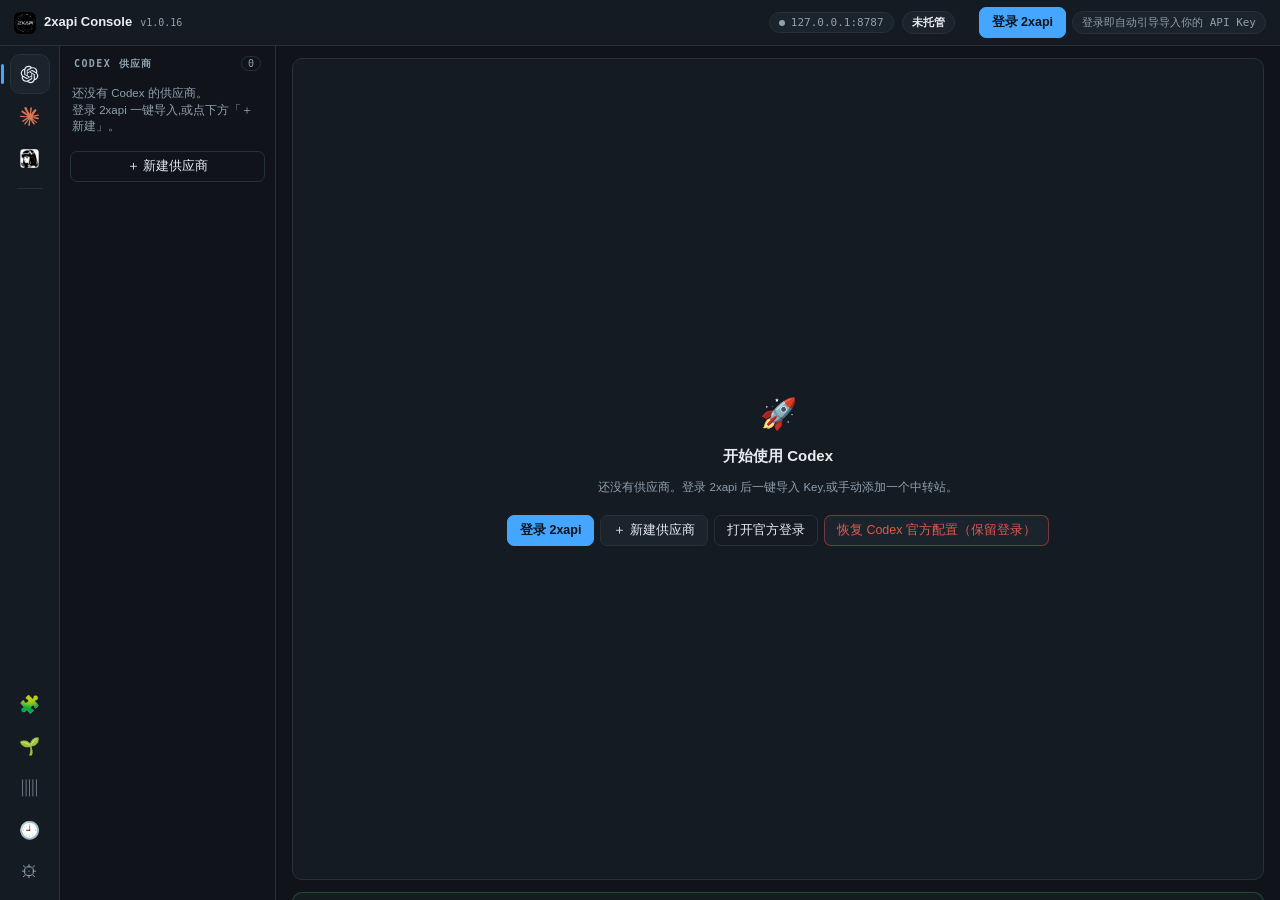
==== commit 0b77979c: "ci: make updater signing optional and sync version badge to 1.0.16" ====
--- a/frontend/index.html
+++ b/frontend/index.html
@@ -11,7 +11,7 @@
 <body>
 <div id="app">
   <header class="topbar">
-    <span class="brand-logo"><img src="brand-logo.svg" alt="2xapi"></span><span class="brand">2xapi Console</span><span class="app-version-badge" id="appVersionBadge">v1.0.15</span>
+    <span class="brand-logo"><img src="brand-logo.svg" alt="2xapi"></span><span class="brand">2xapi Console</span><span class="app-version-badge" id="appVersionBadge">v1.0.16</span>
     <span class="spacer"></span>
     <span class="chip" id="gwChip"><span class="led"></span>gateway 127.0.0.1:8787</span>
     <span class="chip"><b id="hostChip">未托管</b></span>
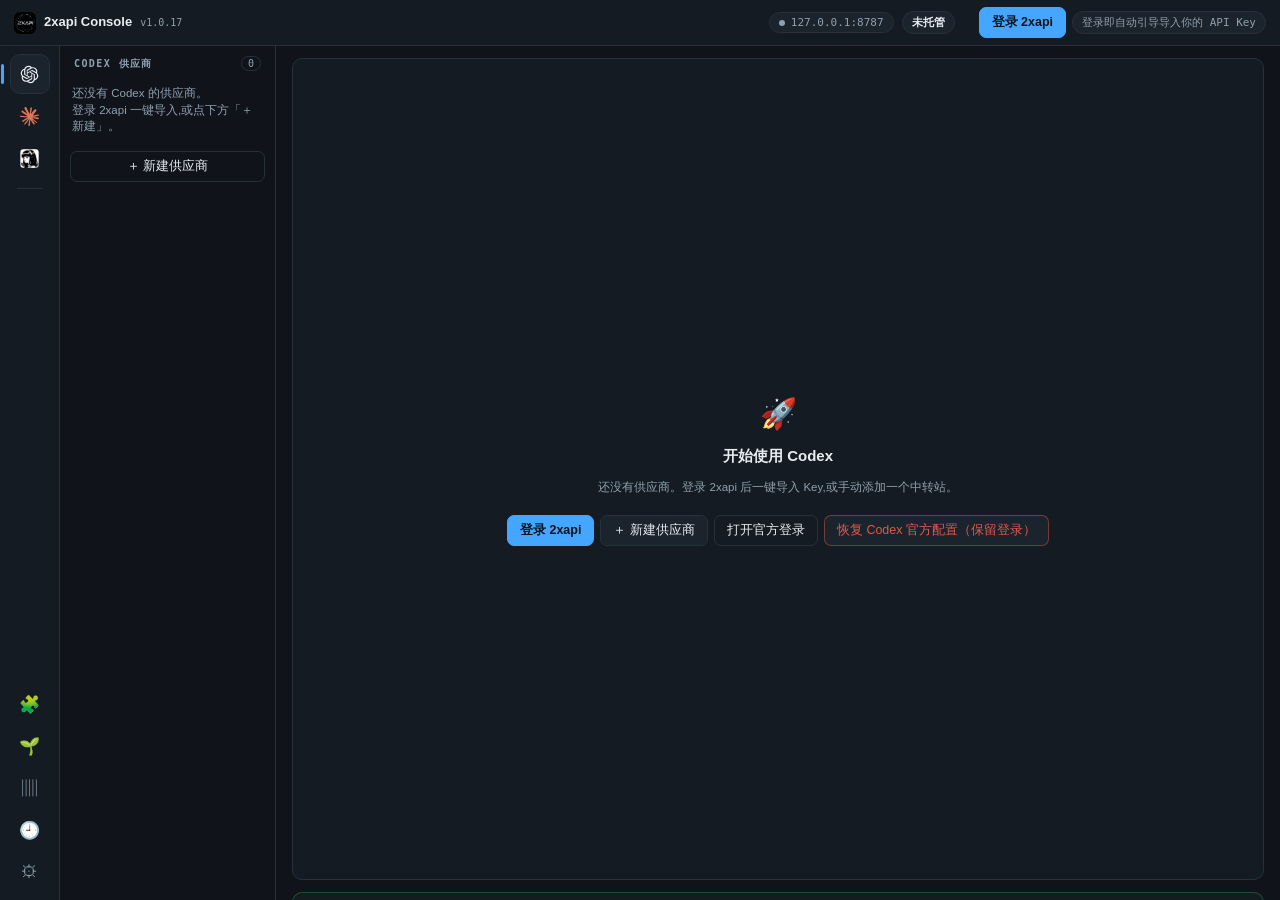
==== commit 99d1fdae: "fix: use 127.0.0.1 API base and answer PNA preflight for Windows asset mode - frontend API_BASE: htt" ====
--- a/frontend/index.html
+++ b/frontend/index.html
@@ -11,7 +11,7 @@
 <body>
 <div id="app">
   <header class="topbar">
-    <span class="brand-logo"><img src="brand-logo.svg" alt="2xapi"></span><span class="brand">2xapi Console</span><span class="app-version-badge" id="appVersionBadge">v1.0.16</span>
+    <span class="brand-logo"><img src="brand-logo.svg" alt="2xapi"></span><span class="brand">2xapi Console</span><span class="app-version-badge" id="appVersionBadge">v1.0.17</span>
     <span class="spacer"></span>
     <span class="chip" id="gwChip"><span class="led"></span>gateway 127.0.0.1:8787</span>
     <span class="chip"><b id="hostChip">未托管</b></span>
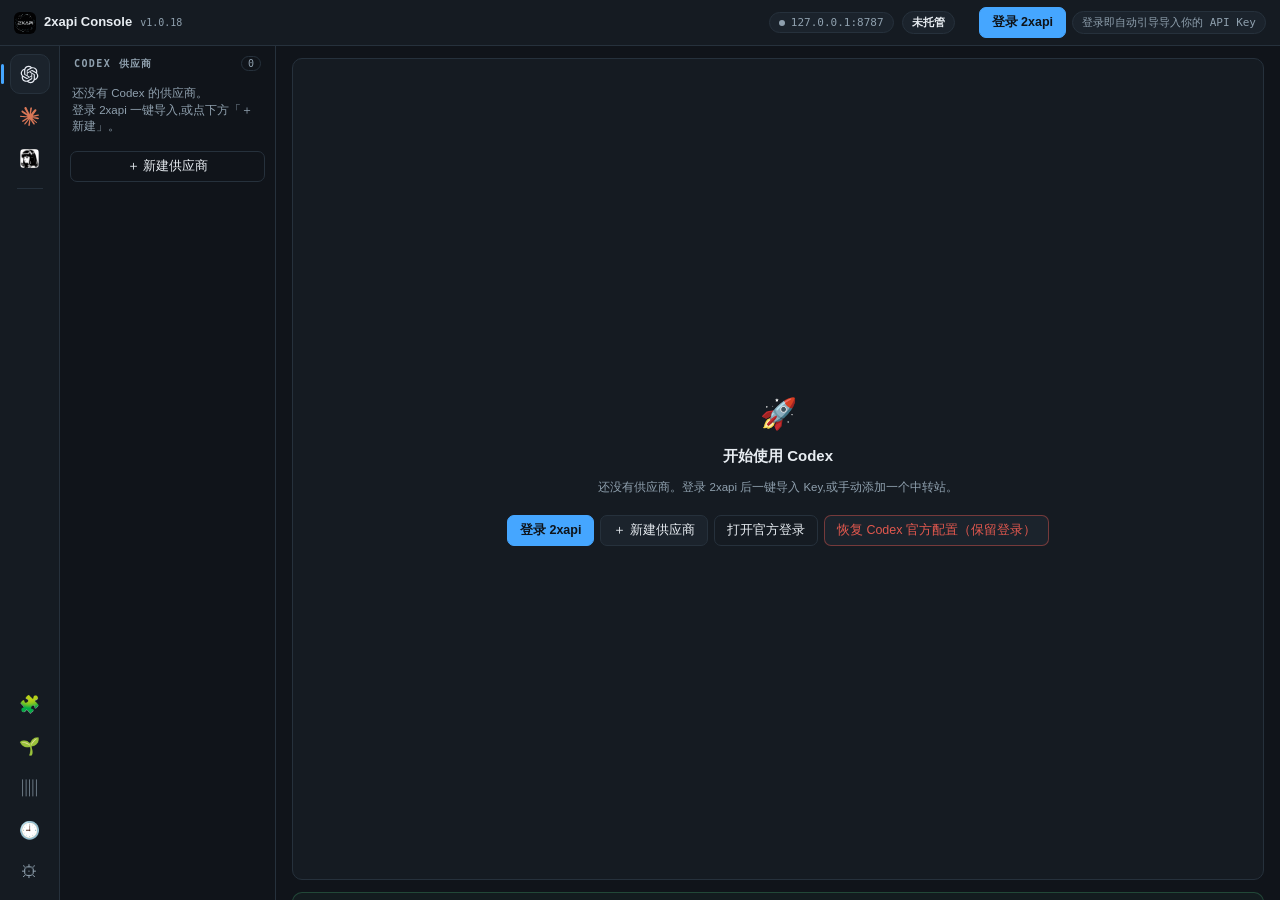
==== commit a1c38264: "fix: disable WebView2 HTTPS auto-upgrade for loopback gateway fetches Edge/WebView2 (same engine) au" ====
--- a/frontend/index.html
+++ b/frontend/index.html
@@ -11,7 +11,7 @@
 <body>
 <div id="app">
   <header class="topbar">
-    <span class="brand-logo"><img src="brand-logo.svg" alt="2xapi"></span><span class="brand">2xapi Console</span><span class="app-version-badge" id="appVersionBadge">v1.0.17</span>
+    <span class="brand-logo"><img src="brand-logo.svg" alt="2xapi"></span><span class="brand">2xapi Console</span><span class="app-version-badge" id="appVersionBadge">v1.0.18</span>
     <span class="spacer"></span>
     <span class="chip" id="gwChip"><span class="led"></span>gateway 127.0.0.1:8787</span>
     <span class="chip"><b id="hostChip">未托管</b></span>
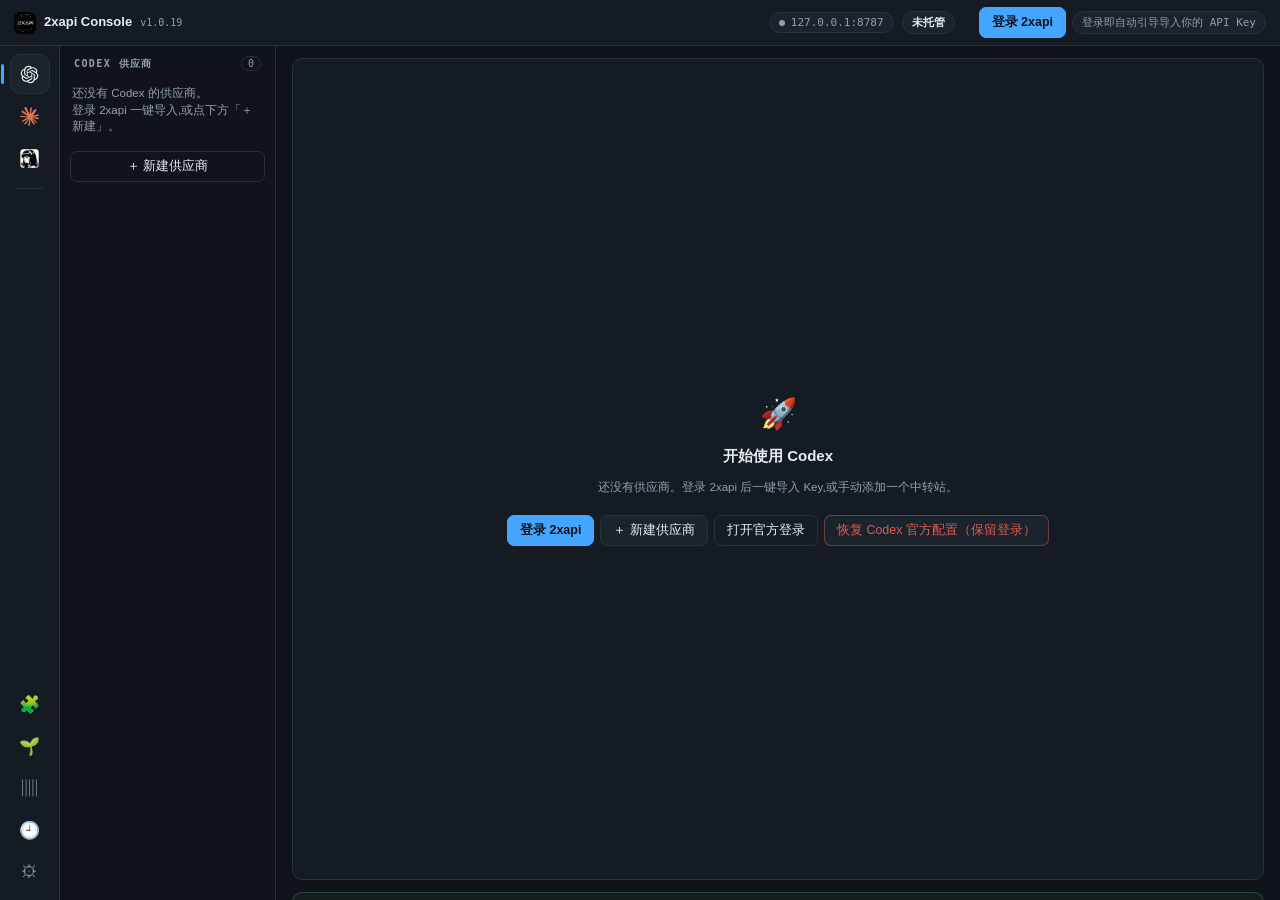
==== commit b9267a2d: "fix: open site-login window via Tauri IPC instead of gateway HTTP call The site-login button now inv" ====
--- a/frontend/index.html
+++ b/frontend/index.html
@@ -11,7 +11,7 @@
 <body>
 <div id="app">
   <header class="topbar">
-    <span class="brand-logo"><img src="brand-logo.svg" alt="2xapi"></span><span class="brand">2xapi Console</span><span class="app-version-badge" id="appVersionBadge">v1.0.18</span>
+    <span class="brand-logo"><img src="brand-logo.svg" alt="2xapi"></span><span class="brand">2xapi Console</span><span class="app-version-badge" id="appVersionBadge">v1.0.19</span>
     <span class="spacer"></span>
     <span class="chip" id="gwChip"><span class="led"></span>gateway 127.0.0.1:8787</span>
     <span class="chip"><b id="hostChip">未托管</b></span>
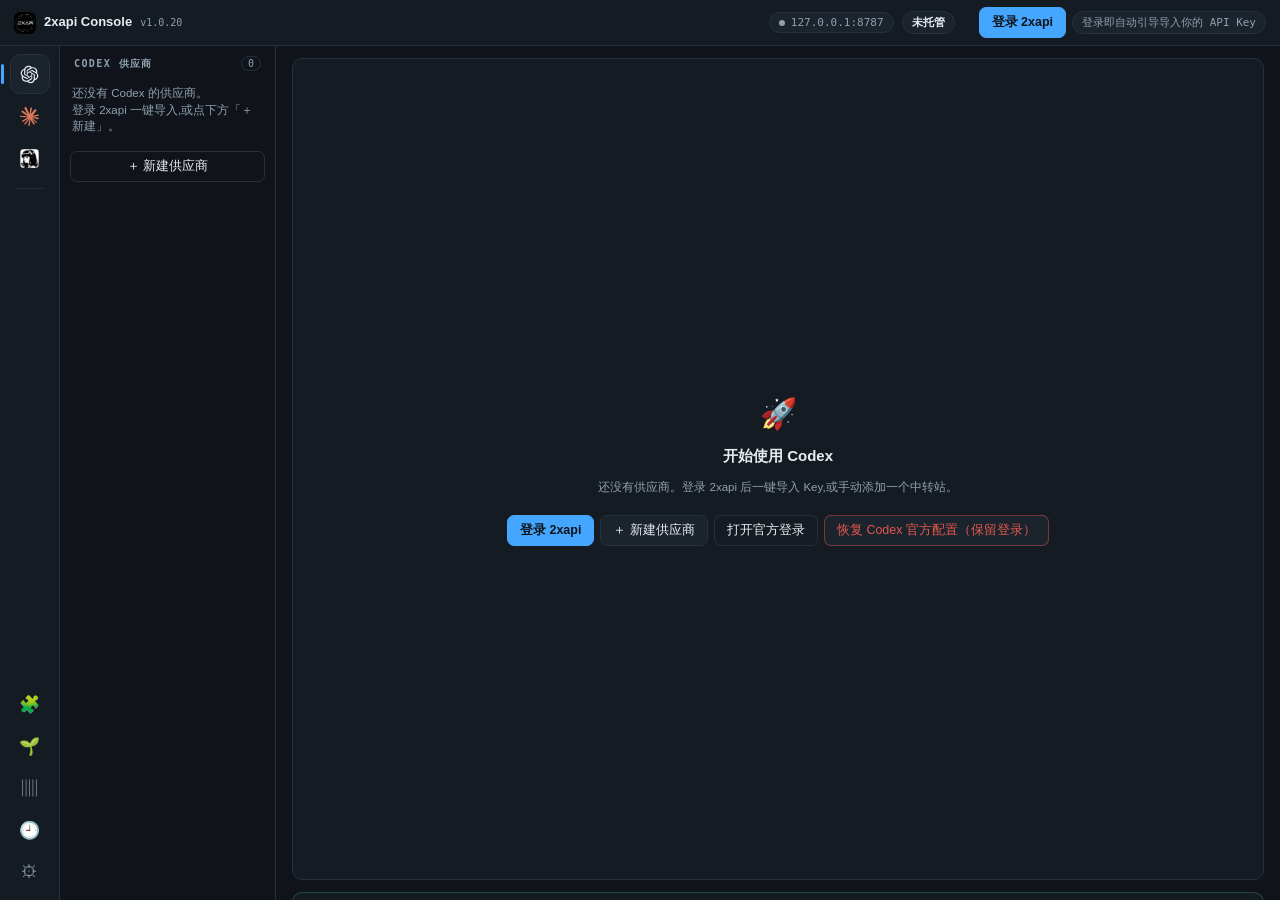
==== commit 27e966bd: "fix: versioned base_url passthrough for chat relay + /groups/available - gateway chat/completions: b" ====
--- a/frontend/index.html
+++ b/frontend/index.html
@@ -11,7 +11,7 @@
 <body>
 <div id="app">
   <header class="topbar">
-    <span class="brand-logo"><img src="brand-logo.svg" alt="2xapi"></span><span class="brand">2xapi Console</span><span class="app-version-badge" id="appVersionBadge">v1.0.19</span>
+    <span class="brand-logo"><img src="brand-logo.svg" alt="2xapi"></span><span class="brand">2xapi Console</span><span class="app-version-badge" id="appVersionBadge">v1.0.20</span>
     <span class="spacer"></span>
     <span class="chip" id="gwChip"><span class="led"></span>gateway 127.0.0.1:8787</span>
     <span class="chip"><b id="hostChip">未托管</b></span>
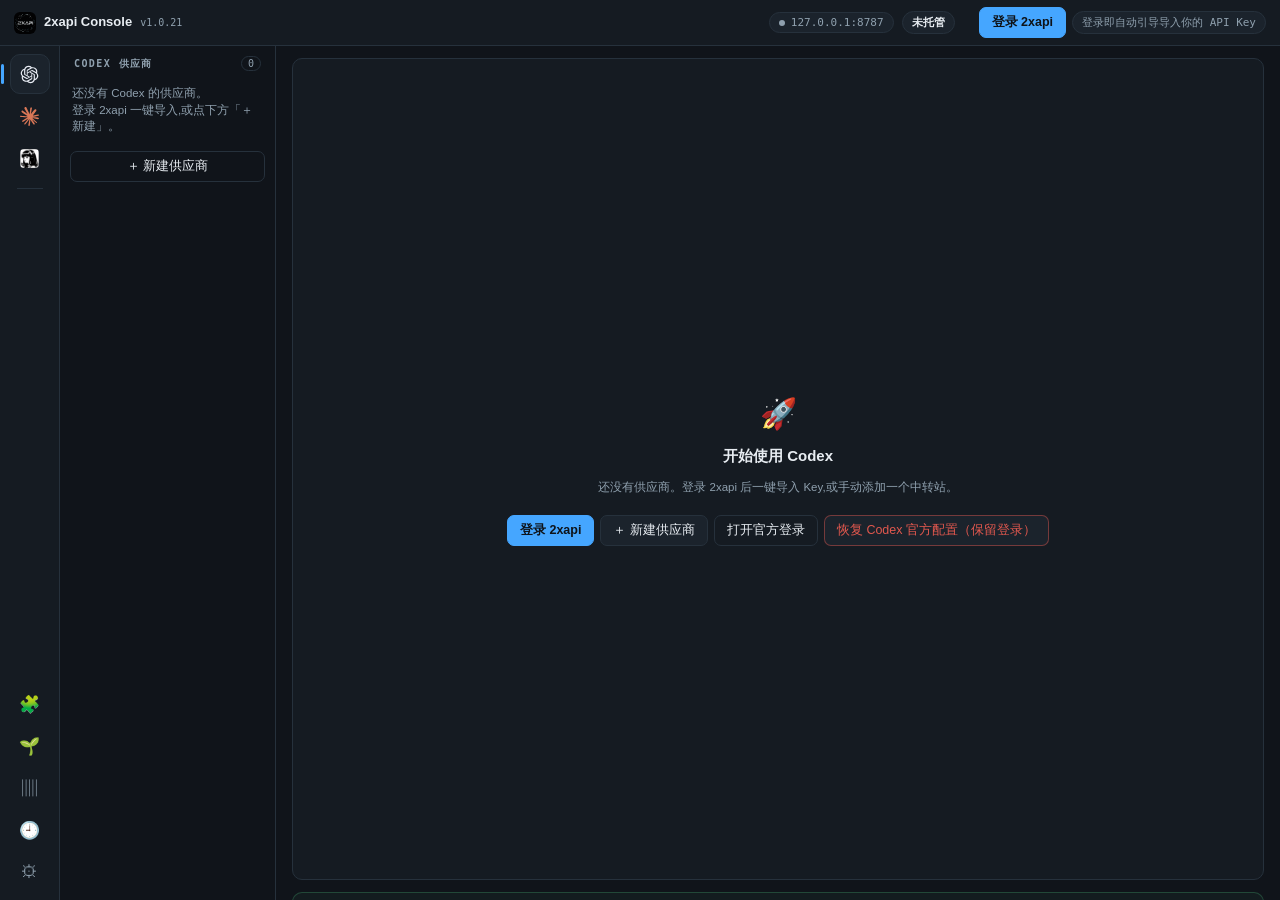
==== commit a97087d0: "feat: login only via official site window (drop in-app email/password form) Login 2xapi now opens th" ====
--- a/frontend/index.html
+++ b/frontend/index.html
@@ -11,7 +11,7 @@
 <body>
 <div id="app">
   <header class="topbar">
-    <span class="brand-logo"><img src="brand-logo.svg" alt="2xapi"></span><span class="brand">2xapi Console</span><span class="app-version-badge" id="appVersionBadge">v1.0.20</span>
+    <span class="brand-logo"><img src="brand-logo.svg" alt="2xapi"></span><span class="brand">2xapi Console</span><span class="app-version-badge" id="appVersionBadge">v1.0.21</span>
     <span class="spacer"></span>
     <span class="chip" id="gwChip"><span class="led"></span>gateway 127.0.0.1:8787</span>
     <span class="chip"><b id="hostChip">未托管</b></span>
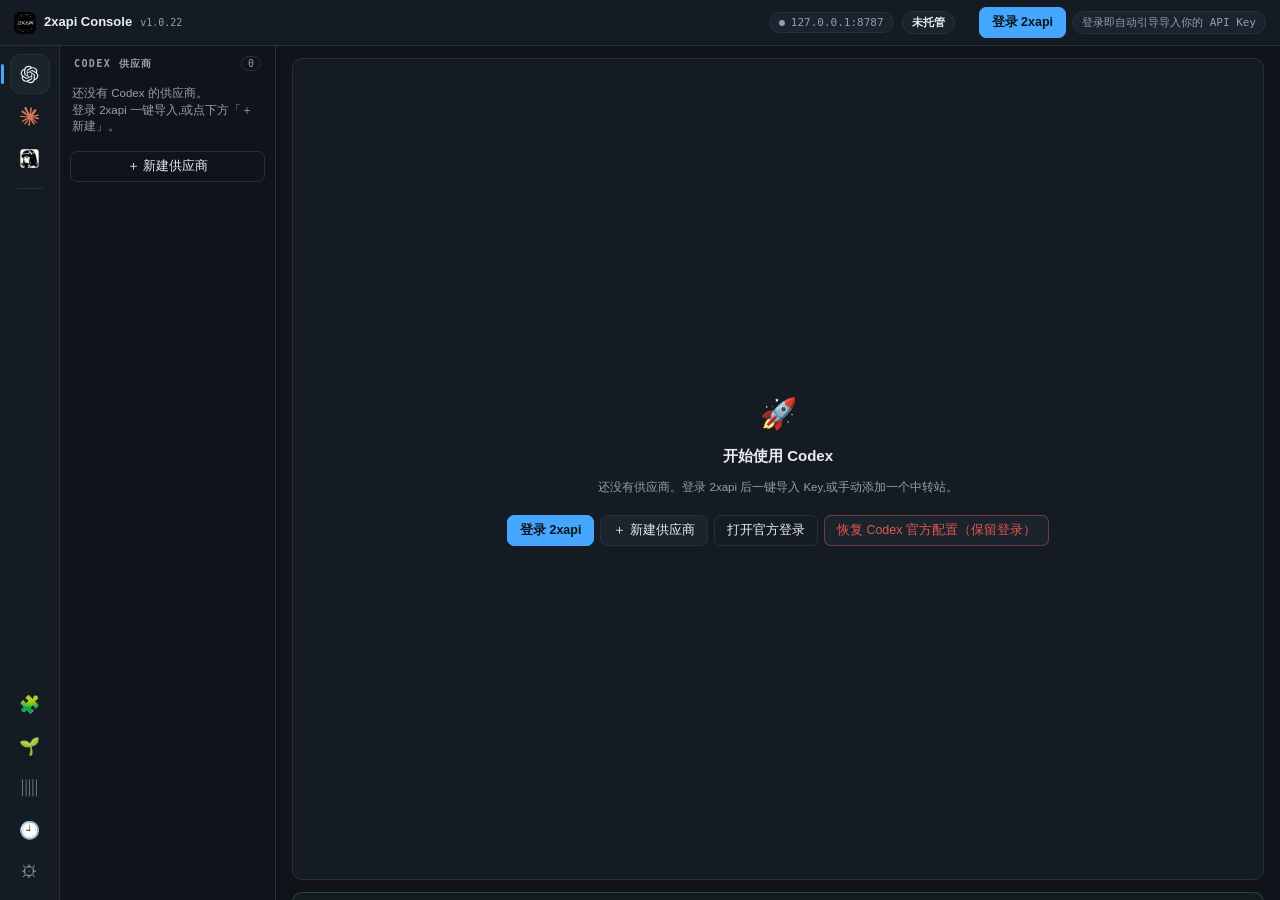
==== commit 43869d4c: "fix: two review findings in site-login flow 1. site-login handoff failure used alert() — WKWebView i" ====
--- a/frontend/index.html
+++ b/frontend/index.html
@@ -11,7 +11,7 @@
 <body>
 <div id="app">
   <header class="topbar">
-    <span class="brand-logo"><img src="brand-logo.svg" alt="2xapi"></span><span class="brand">2xapi Console</span><span class="app-version-badge" id="appVersionBadge">v1.0.21</span>
+    <span class="brand-logo"><img src="brand-logo.svg" alt="2xapi"></span><span class="brand">2xapi Console</span><span class="app-version-badge" id="appVersionBadge">v1.0.22</span>
     <span class="spacer"></span>
     <span class="chip" id="gwChip"><span class="led"></span>gateway 127.0.0.1:8787</span>
     <span class="chip"><b id="hostChip">未托管</b></span>
